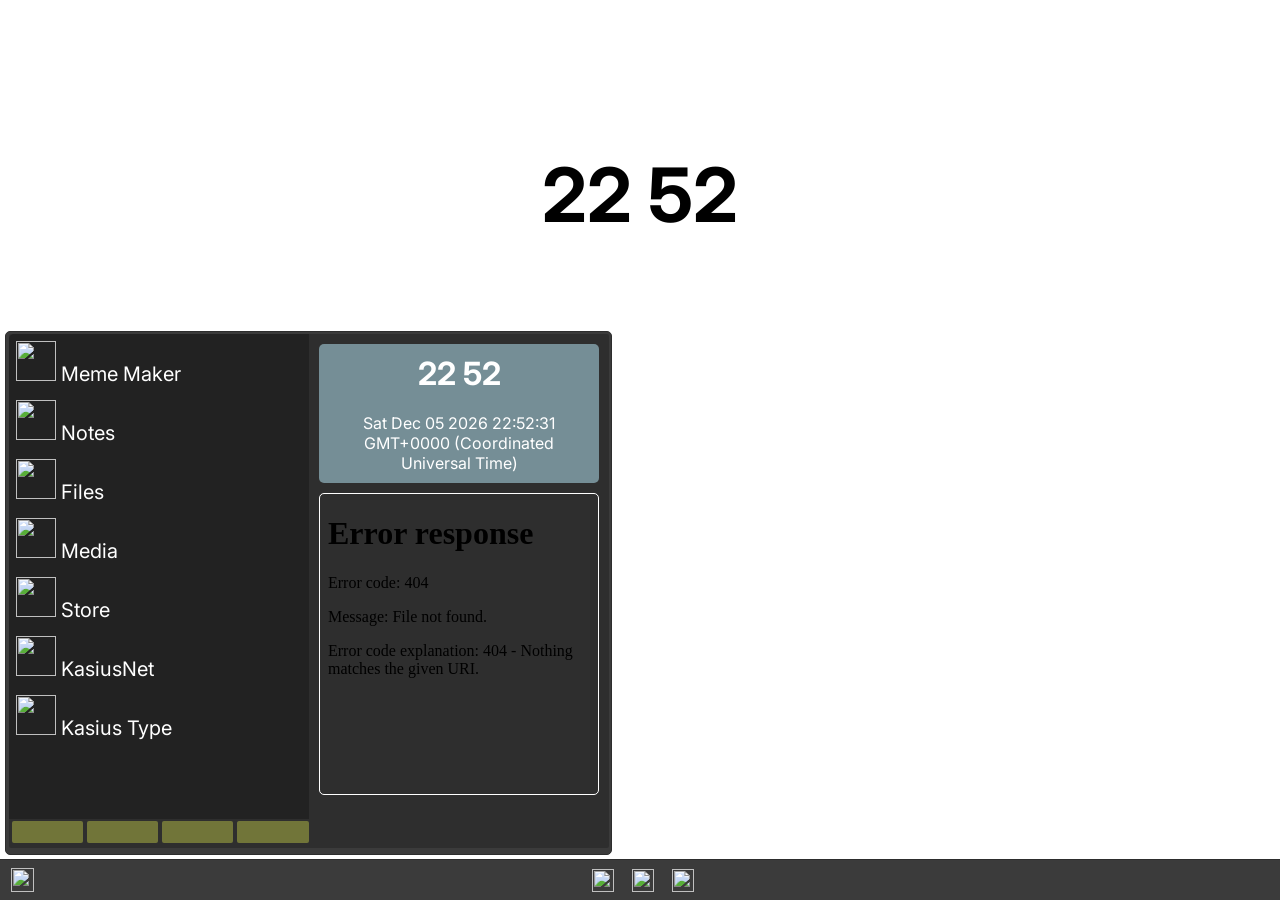
==== kaostest.html @ 1525d0ae "upload" ====
<html>
<head><title>User 1 - Kasius Next</title>
<!--Scripts-->
<script src="https://cdnjs.cloudflare.com/ajax/libs/jquery/2.1.3/jquery.min.js"></script>
<link href="https://fonts.googleapis.com/css2?family=Inter:wght@400;500;600;700&display=swap" rel="stylesheet">
<script src="https://ajax.googleapis.com/ajax/libs/jqueryui/1.11.2/jquery-ui.min.js"></script>
<script src="jqueryui2.js"></script>
<script type="text/javascript" src="close.js"></script>
<script type="text/javascript" src="Settings.js"></script>
<link rel="stylesheet" href="style.css" id="style">
<script src="fontawesome.js"></script>
</head>
<body id="body">

<div id="errorbox">
    <div id="errormessage">
        <h2>An Error Has Occured!</h2>
        <h4 id="errormessagetext">messagehere</h4>
        <br><br><br><br>
        <button onclick="hideerror()">OK</button>
        <button onclick="shutdown.play(); setTimeout(function () {window.location.replace('index.html')}, 1000);">Log Out</button>
    </div>
</div>

<div class="sidebar"></div>
<div class="sidebar2" id="Sidebar">

<div class="applist" style="width: 300px; margin-bottom: 2px; height: 485px; display: flex; flex-direction: column; float:left;">
<button onclick="Closetestwindow2()" class="menubutton2"><img src="Icons/mememaker.png" style="height: 40px; width: 40px;"></img> Meme Maker</button>
<button onclick="Closetestwindow3()" class="menubutton2"><img src="Icons/notes.png" style="height: 40px; width: 40px;"></img> Notes</button>
<button onclick="Closetestwindow()" class="menubutton2"><img src="Icons/filesicon.png" style="height: 40px; width: 40px;"></img> Files</button>
<button onclick="Closetestwindow4()" class="menubutton2"><img src="Icons/media.png" style="height: 40px; width: 40px;"></img> Media</button>
<button onclick="Closetestwindow5()" class="menubutton2"><img src="Icons/Store.png" style="height: 40px; width: 40px;"> Store</img></button>
<button onclick="browser()" class="menubutton2"><img src="Icons/browser.svg" style="height: 40px; width: 40px;"> KasiusNet</img></button>
<button onclick="Closetestwindowtype()" class="menubutton2"><img src="kasiustype/logo.png" style="height: 40px; width: 40px;"> Kasius Type</img></button>
</div>

<div style="width: 300px; margin-bottom: 2px; height: 485px; display: flex; flex-direction: column; float:right;">
<iframe style="height: 500px; border: none;" src="widgets.html"></iframe>
</div>

<div class="search">

<button style="width: 12%; height: 22px; border-radius: 0px; border: black solid 0px; background-color: #717539;" onclick="NotificationMenu()"><i class="fa-solid fa-message"></i></button>

<button style="width: 12%; background-color: #717539; border: black solid 0px; height: 22px;" onclick="Closetestwindow6()"><i class="fa-solid fa-gear"></i></button>

<button onclick="Closetestwindow7()" style="width: 12%; height: 22px; background-color: #717539; border: black solid 0px;"><i class="fa-solid fa-circle-info"></i></button>

<button onclick="shutdown.play(); setTimeout(function () {window.location.replace('index.html')}, 1000);" style="width: 12%; height: 22px; background-color: #717539; border: black solid 0px;"><i class="fa-solid fa-power-off"></i></button>
</div>
</div>

<div class="notifications" id="Sidebar2">
<h3 style="text-align: center;">Notifications Center</h3><br>
<ul id="list" class="list">
</ul>
</div>
<script type="text/javascript" src="notify.js"></script>


<!--Window-->

<section style="height: 615px; " id="section">
    <h1 id="span" style=" text-shadow: -1px -1px 0 white,-1px 0px 0 white,-1px 1px 0 white,0px -1px 0 white,0px 0px 0 white,0px 1px 0 white,1px -1px 0 white,1px 0px 0 white,1px 1px 0 white; z-index:-1; text-align: center;">TIME</h1>

<div style="display: none;" class="window" id="window">
 <div class="header">
    <button class="headertext"><i class="fa-solid fa-folder"></i> Files</button>
    <button onclick="Closetestwindow()" class="closebutton"><i class="fa-solid fa-xmark"></i></button>
    <button onclick="hide('window')" class="minimize"><i class="fa-solid fa-window-minimize"></i></button>
</div>
 <div class="content">
    <iframe src="" id="file" width="600" height="450" style=" border: black solid 0px; background:none;"></iframe>
</div>
</div>


<div style="display: none;" class="window" id="window2">
<div class="header">
    <button class="headertext"><i class="fa-solid fa-gamepad"></i> Meme Maker</button>
    <button onclick="Closetestwindow2()" class="closebutton"><i class="fa-solid fa-xmark"></i></button>
    <button onclick="hide('window2')" class="minimize"><i class="fa-solid fa-window-minimize"></i></button>
</div>
<div class="content">
    <iframe src="" id="mememaker" width="600" height="450" style=" border: black solid 0px;"></iframe>
</div>
</div>


<div style="display: none;" class="window" id="window3">
<div class="header" style="width: 800px;">
    <button class="headertext"><i class="fa-solid fa-book"></i></button>
    <button class="headertext" onclick="showsave()">Save</button>
    <button class="headertext" onclick="clearTXT()">New</button>
    <button class="headertext" onclick="setTXT()">Formatting</button>
    <button class="headertext" title="Kasius Next Notes v1.1">About</button>
    <button onclick="Closetestwindow3()" class="closebutton"><i class="fa-solid fa-xmark"></i></button>
    <button onclick="hide('window3')" class="minimize"><i class="fa-solid fa-window-minimize"></i></button>
</div>
<div class="content" style="width: 800px;">
    <div id="notessaveprompt" style="height: 450px; box-sizing: border-box; display:none;transition: all 0.2s ease;padding:10px;position: fixed; z-index: 1;background-color: #1d1d1ddd; backdrop-filter: blur(5px);">
        <details open><summary style="width: 191px;color: white; padding: 5px; font-weight: bold;margin-bottom: 5px;"><i class="fa-solid fa-file-signature"></i> File name</summary>
        <input class="noteinput" style="padding: 5px;" id="filename" value="project.txt"></details><br><br><br><br><br><br><br><br><br><br><br><br><br><br><br>
        <button class="kaosbutton" style="width: 100%; bottom: 0;" onclick="saveTXT(document.getElementById('filename').value)">Save File</button>
        <br>
        <button class="kaosbutton" style="width: 100%; bottom: 0;" onclick="showsave()">Close</button>
    </div>
    <div id="notessaveprompt1" style="width: 164; box-sizing: border-box;height: 450px; display: none; transition: all 0.2s ease 0s; padding: 10px; position: fixed; z-index: 1; background-color: rgba(29, 29, 29, 0.867); backdrop-filter: blur(5px); box-sizing: border-box;">
        <details><summary style="color: white; font-weight: bold;margin-bottom: 5px;"><i class="fa-solid fa-text-height"></i> Text size</summary>
        <input style="width: 100%; padding: 5px; border-radius: 3px;" type="range" min="0" max="100" value="20" onchange="document.getElementById('msg').style.fontSize = value"><br></details>
        <details><summary style="color: white; font-weight: bold;margin-bottom: 5px;"><i class="fa-solid fa-paint-roller"></i> Text color</summary>
        <input style="width: 100%; padding: 5px; border-radius: 3px;" type="color" onchange="document.getElementById('msg').style.color = value"></details>
        <details><summary style="color: white; font-weight: bold;margin-bottom: 5px;"><i class="fa-solid fa-font"></i> Text font</summary>
        <select style="background: lightgray; width: 100%; padding: 5px; border-radius: 3px;" id="font" onchange="fontTXT(value)">
            <option style="font-family: Inter;">Inter</option>
            <option style="font-family: Arial;">Arial</option>
            <option style="font-family: Verdana;">Verdana</option>
            <option style="font-family: Helvetica;">Helvetica</option>
            <option style="font-family: Times New Roman;">Times New Roman</option>
            <option style="font-family: Georgia;">Georgia</option>
            <option style="font-family: Garamond;">Garamond</option>
            <option style="font-family: Courier New;">Courier New</option>
            <option style="font-family: Lucida Console;">Lucida Console</option>
            <option style="font-family: Monaco;">Monaco</option>
            <option style="font-family: Brush Script MT;">Brush Script MT</option>
            <option style="font-family: Lucida Handwriting;">Lucida Handwriting</option>
            <option style="font-family: Copperplate;">Copperplate</option>
            <option style="font-family: Papyrus;">Papyrus</option>
          </select></details><br><br><br><br><br><br><br><br><br><br><br>
    </div>
    <textarea id="msg" style="outline: none;border: black solid 0px; width: 800; height: 450; resize: none;"></textarea>
</div>
</div>


<div style="display: none;" class="window" id="window4">
<div class="header" style="width: 800px;">
    <button class="headertext"><i class="fa-solid fa-photo-film"></i> Media</button>
    <button onclick="Closetestwindow4()" class="closebutton"><i class="fa-solid fa-xmark"></i></button>
    <button onclick="hide('window4')" class="minimize"><i class="fa-solid fa-window-minimize"></i></button>
</div>
<div class="content" style="width: 800px;">
    <iframe width="800" height="450" src="" id="media" style=" border: black solid 0px; resize: none;"></iframe>
</div>
</div>


<div style="display: none;" class="window" id="window5">
<div class="header">
    <button class="headertext"><i class="fa-solid fa-bag-shopping"></i> Store</button>
    <button onclick="Closetestwindow5()" class="closebutton"><i class="fa-solid fa-xmark"></i></button>
    <button onclick="hide('window5')" class="minimize"><i class="fa-solid fa-window-minimize"></i></button>
</div>
<div class="content">
    <iframe src="" id="store" width="600" height="450" style=" border: black solid 0px; background-color: white;"></iframe>
</div>
</div>


<div style="display: none;" class="window" id="window7">
<div class="header">
    <button class="headertext"><i class="fa-solid fa-circle-question"></i> About</button>
    <button onclick="Closetestwindow7()" class="closebutton"><i class="fa-solid fa-xmark"></i></button>
    <button onclick="hide('window7')" class="minimize"><i class="fa-solid fa-window-minimize"></i></button>
</div>
<div class="content">
    <iframe src="version.html" width="600" height="450" style=" border: black solid 0px; background-color: white;"></iframe>
</div>
</div>

<div style="display: none;" class="window" id="terminal">
<div class="header">
    <button class="headertext"><i class="fa-solid fa-gears"></i> Advanced Settings</button>
    <button onclick="Closetestwindowterminal()" class="closebutton"><i class="fa-solid fa-xmark"></i></button>
    <button onclick="hide('terminal')" class="minimize"><i class="fa-solid fa-window-minimize"></i></button>
</div>
<div class="content">
<iframe id="terminalframe" src="" width="600" height="450" style=" border: black solid 0px; background-color: white;"></iframe>
</div>
</div>

<div style="display: none;" class="window" id="type">
<div class="header" style="width: 1200px;">
    <button class="headertext"><i class="fa-solid fa-book"></i> Kasius Type</button>
    <button onclick="Closetestwindowtype()" class="closebutton"><i class="fa-solid fa-xmark"></i></button>
    <button onclick="hide('type')" class="minimize"><i class="fa-solid fa-window-minimize"></i></button>
</div>
<div class="content">
    <iframe id="typeframe" src="" height="565" style=" border: black solid 0px; background-color: white; width: 1200px;"></iframe>
</div>
</div>

<div style="display: none;" class="window" id="browser">
<div class="header" style="width: 800px;">
    <button class="headertext"><i class="fa-solid fa-network-wired"></i> KasiusNet</button>
    <button onclick="browser()" class="closebutton"><i class="fa-solid fa-xmark"></i></button>
    <button onclick="hide('browser')" class="minimize"><i class="fa-solid fa-window-minimize"></i></button>
</div>
<div class="content" style="width: 800px;">
    <iframe id="browserframe" src="" width="800" height="450" style=" border: black solid 0px;"></iframe>
</div>
</div>

<div style="display: none;" class="window" id="window6">
<div class="header" id="header">
    <button class="headertext"><i class="fa-solid fa-gear"></i> Settings</button>
    <button onclick="Closetestwindow6()" class="closebutton"><i class="fa-solid fa-xmark"></i></button>
    <button onclick="hide('window6')" class="minimize"><i class="fa-solid fa-window-minimize"></i></button>
</div>
<div class="content" style="width: 600px;">
    <div class="settingssidebar" style="width: 105.30px; float: left; height: 450px; backdrop-filter: blur(1px); box-sizing: border-box; padding: 5px;">
        <H4 style="padding:5px; margin-bottom: 5px;"><i class="fa-solid fa-gear"></i> General</H4>
        <H4 style="padding:5px; margin-bottom: 5px;"><i class="fa-solid fa-palette"></i> Themes</H4>
        <H4 style="padding:5px; margin-bottom: 5px;"><i class="fa-solid fa-clock"></i> Time</H4>
        <h4 style="padding:5px; margin-bottom: 5px;"><i class="fa-solid fa-circle-question"></i> About</h4>
        <h4 style="padding:5px; margin-bottom: 5px;" onclick="Closetestwindowterminal()"><i class="fa-solid fa-triangle-exclamation"></i> More</h4>
    </div>
<div class="Settings" style="background-color: lightgray; float: right; width: 484.7px; height: 440px; padding: 5px; opacity: .95; overflow: auto;">


<fieldset>
<legend>Background/Wallpaper</legend>
<button onclick="bg1()">Normal</button><br><br>
<button onclick="bg2()">City With Water</button><br><br>
<button onclick="bg3()">Flowers</button><br><br>
<button onclick="bg4()">Boardwalk</button><br><br>
<button onclick="bg5()">Random</button><br><br>
<input type="file" accept="image/*" onchange="custom_bg(event)">
</fieldset>

<fieldset>
<legend>Color Scheme</legend>
<button onclick="color1()">Reset Color</button><br><br>
<input type="color" id="color" style="height: 21px;"> <button onclick="getcolor()">Set</button>
</fieldset>

<fieldset>
<legend>Themes</legend>
<button onclick="theme1()">Default</button><br><br>
<input id="cssimport" placeholder="Import Theme"></input> <button onclick="cssimport()">Import</button>
</fieldset>

<fieldset>
<legend>Footer</legend>
<input id="changelogo" placeholder="Customize menu launch icon"></input> <button onclick="changelogo()">Change</button><br><br>
<input type="checkbox" id="hidequicklaunch" onclick="hidequicklaunch()"> Hide quick launch icons</input><br><br>
<button onclick="iconstyle1()">Left align icons</button>
<button onclick="iconstyle2()">Center icons</button>
</fieldset>

<fieldset>
<legend>Experimental</legend>
<input id="notifybeta" placeholder="Write a notification"></input> <button onclick="notifybeta()">Notify</button>
</fieldset>

<fieldset>
<legend>Updates</legend>
<p>You Are Using The Latest Version!</p><br>
<button>Check For Updates</button>
</fieldset>
</div>






</section>


<!--Footer-->

<footer id="footer">
<button onclick="menu()" class="menubutton" style="width: 35px; padding-top: 0px;" id="menutogglebutton"><img id="menutogglebuttonimg" src="https://zeankundev.github.io/KaOS-13/logo.svg" style="height: 24px; margin-top: 3px; width: 22.5px;"></img></button>
<nav><ul id="footer">
<li id="quicklaunch"><button onclick="Closetestwindow2()" class="menubutton"><img src="Icons/mememaker.png" style="height: 22.5px; width: 22.5px;"></img></button></li>
<li id="quicklaunch1"><button onclick="Closetestwindow3()" class="menubutton"><img src="Icons/notes.png" style="height: 22.5px; width: 22.5px;"></img></button></li>
<li id="quicklaunch2"><button onclick="Closetestwindow()" class="menubutton"><img src="Icons/filesicon.png" style="height: 22.5px; width: 22.5px;"></img></button></li>


<li><button style="display: none;" onclick="show('window')" class="menubuttonminimized" id="minimizedfiles"><img src="Icons/filesicon.png" style="height: 22.5px; width: 22.5px;"></img></button></li>
<li><button style="display: none;" onclick="show('window2')" class="menubuttonminimized" id="minimizedmeme"><img src="Icons/mememaker.png" style="height: 22.5px; width: 22.5px;"></img></button></li>
<li><button style="display: none;" onclick="show('window3')" class="menubuttonminimized" id="minimizednotes"><img src="Icons/notes.png" style="height: 22.5px; width: 22.5px;"></img></button></li>
<li><button style="display: none;" onclick="show('window4')" class="menubuttonminimized" id="minimizedmedia"><img src="Icons/media.png" style="height: 22.5px; width: 22.5px;"></img></button></li>
<li><button style="display: none;" onclick="show('window5')" class="menubuttonminimized" id="minimizedstore"><img src="Icons/Store.png" style="height: 22.5px; width: 22.5px;"></img></button></li>
<li><button style="display: none;" onclick="show('window7')" class="menubuttonminimized" id="minimizedabout"><i style="height: 22.5px; width: 22.5px;" class="fa-solid fa-circle-info"></i></button></li>
<li><button style="display: none;" onclick="show('window6')" class="menubuttonminimized" id="minimizedsettings"><i style="height: 22.5px; width: 22.5px;" class="fa-solid fa-gear"></i></button></li>
<li><button style="display: none;" onclick="show('terminal')" class="menubuttonminimized" id="minimizedterminal"><img src="Icons/terminal.png" style="height: 22.5px; width: 22.5px;"></img></button></li>
<li><button style="display: none;" onclick="show('browser')" class="menubuttonminimized" id="minimizedbrowser"><img src="Icons/browser.svg" style="height: 22.5px; width: 22.5px;"></img></button></li>
<li><button style="display: none;" onclick="show('type')" class="menubuttonminimized" id="minimizedtype"><img src="kasiustype/logo.png" style="height: 22.5px; width: 22.5px;"></img></button></li>
</ul></nav>

<button style="float: right;" onclick="NotificationMenu()" class="menubutton" style="width: 50px; padding-top: 0px;" id="menutogglebutton"><i style="height: 22.5px; width: 22.5px;" class="fa-solid fa-bars"></i></button>


</footer>




<script>
$( ".window" ).draggable({
	handle: ".header", 
	containment: "#body",
	opacity: 0.75
});
</script>
<script type="text/javascript" src="note.js"></script>
<script type="text/javascript" src="time.js"></script>
</body>
</html>
---- style.css ----
body {
  font-family: Inter !important;
  background-image: url("bg.jpg");
  overflow: hidden;
  background-size: cover;
  transition: all 0.2s ease;
}
footer {
  overflow: hidden;
  position: fixed;
  bottom: 0;
  width: 100%;
  background-color: #1d1d1ddd;
  height: 40px;
  margin: 0;
  padding: 0;
  backdrop-filter: blur(10px);
  text-align: center;
  position:fixed!important;
  z-index:3;
  border: #2d2d2d solid 1px;
  border-width: 1px 0px 0px 0px;
}
.window {
    height: 0px;
    width: 0px;
    display: none;
    animation: fadein;
    animation-duration: 0.25s;
}
.header {
   width: 600px;
   height: 30px;
   background-color: #1d1d1ddd;
   cursor: move;
   border-radius: 5px 5px 0px 0px;
   overflow: auto;
   backdrop-filter: blur(10px);
  
}
.content {
   width: 600px;
   margin: 0;
   padding: 0;
   height: 450px;
   border-radius: 0px 0px 5px 5px;
   box-shadow: 0 4px 8px 0 rgba(0, 0, 0, 0.2), 0 6px 20px 0 rgba(0, 0, 0, 0.19);
}
.headertext {
    color: white;
    background: none;
    height: 23.5px;
    border: black solid 0px;
    border-radius: 5px;
    font-size: 17.5px;
  margin: 3px;
  margin-right: 0px;
  transition: all 0.2s ease;
}
.headertext:hover {
  color: white;
  background: #4d4d4d90;
  height: 23.5px;
  border: black solid 0px;
  border-radius: 5px;
  font-size: 17.5px;
margin: 3px;
margin-right: 0px;
transition: all 0.2s ease;
}
.closebutton {
    float: right;
    color: white;
    background: darkred;
    height: 23.5px;
    width: 23.5px;;
    border: black solid 0px;
    border-radius: 5px;
    font-size: 18px;
  margin: 3px;
  transition: all 0.2s ease;
  
}
.closebutton:hover{
    background-color: red;
    border: black solid 0px;
    transition: all 0.2s ease;
}
.closebutton:active {
  background-color: darkred;
  transition: all 0.2s ease;
}
.menubutton {
    background-color: #2d2d2d00;
    border: black solid 0px;
    color: black;
    float: left;
    background-image:url("");
    height: 30px;
    width: 30px;
    border-radius: 5px;
    padding: 4px;
    margin: 5px;
    transition: all 0.2s ease;
}
li {
    float: left;
    display: block;
}
*{
    margin: 0;
    padding: 0;
    user-select: none;
    transition: all 0.2s ease;
}

nav{
    display: inline-block;
}
#span {
    font-size: 75px;
    color: black;
    text-align: center;
}
.applist {
    background-color: #1d1d1dbb;
    color: white;
    border-radius: 5px 0px 0px 0px;
    padding: 5px;
    box-sizing: border-box;
}
.sidebar{
    height:16.6%;
}
.search {
    bottom: 0;
    width: 100%;
    background-color: #1d1d1d66;
    padding: 3px;
    box-sizing: border-box;
  border-radius: 2px;
  color: white;
}
.search2 {
    width: 100%;
    box-sizing: border-box;
    background-color: #4dc0ed66;
    padding: 3px;
    color: white;
    border-radius: 2px;
}
.sidebar2 {
    height: 517.45px;
    width:600px;
    position:fixed!important;
    z-index:2;
    overflow:auto;
    padding: 2.5px;
    background-color: #1d1d1ddd;
    border-radius: 5px;
    backdrop-filter: blur(10px);
    bottom: 0;
    margin-bottom: 45px;
    animation: slideup;
    margin-left:5px;
    animation-duration: 0.25s;
    border: #2d2d2d solid 1px;
}
.menubutton2 {
    background: none;
    border: black solid 0px;
    font-family: Inter;
    color: white;
    float: left;
    text-align: left;
    font-size: 20px;
    margin-bottom: 10px;
    border-radius: 5px;
}
button {
    padding: 2px;
  }
.notifications {
    height: fit-content;
    width:300px;
    position:fixed!important;
    z-index:2;
    padding: 5px;
    background-color: #1d1d1ddd;
    color: white;
    right:0;
    bottom: 0;
    display: none;
    border-radius: 5px;
    backdrop-filter: blur(10px);
    animation: slideright;
    animation-duration: 0.25s;
    margin-bottom: 45px;
    transition: all 0.2s ease;
    overflow: auto;
    border: #2d2d2d solid 1px;
    margin-right:5px;
}
.list {
    width: 60%;
    margin: auto;
}
  .minimize {
        float: right;
    color: white;
    background: NONE;
    height: 23.5px;
    width: 23.5px;;
    border: black solid 0px;
    border-radius: 5px;
    font-size: 14px;
  margin: 3px;
  transition: all 0.2s ease;
}
.minimize:hover{
    background-color: red;
    border: black solid 0px;
    transition: all 0.2s ease;
}
.minimize:active {
  background-color: darkred;
  transition: all 0.2s ease;
}
  .menubuttonminimized {
    background-color: #8d8d8d80;
    border: black solid 0px;
    color: black;
    float: left;
    padding: 4px !important;
    font-size: 20px;
    height: 30px;
    width: 30px;
    margin: 5px;
    transition: all 0.2s ease;
    border-radius: 5px;
}
.menubutton2:hover {
  background-color: #4d4d4d66;
  transition: all 0.2s ease;
}
.menubutton2:active {
  background-color: #6d6d6d66;
  cursor: progress;
  transition: all 0.2s ease;
}
.menubutton:hover {
  background-color: #4d4d4d40;
  transition: all 0.2s ease;
}
.menubutton:active {
  background-color: #6d6d6d66;
  cursor: progress;
  transition: all 0.2s ease;
}
.notification {
  background-color: #4d4d4d;
  padding: 5px;
  margin-bottom: 5px;
  border-radius: 5px;
}
fieldset {
  border-radius: 5px;
  padding: 5px;
}
#menutogglebutton {
    font-size: 22px;
    color: white;
}
.settingssidebar {
  backdrop-filter: blur(10px);
  background-color: #1d1d1ddd;
  color: white;
}
.Settings {
   backdrop-filter: blur(10px);
}
button {
   background: lightgray;
   border:#767676 solid 1px;
   border-radius: 2.5px;
   transition: all 0.2s ease;
}
.settings button {
    padding:5px;
}
.kaosbutton {
   background: none;
   border:none;
   border-radius: 2.5px;
   transition: all 0.2s ease;
  padding:10px;
  color: white;
  font-size: 16px
}
.Settings button:hover {
   background: rgb(192, 192, 192);
   border:#767676 solid 1px;
   border-radius: 2.5px;
   transition: all 0.2s ease;
}
.kaosbutton:hover {
  background: #4d4d4d90;
  border:none;
  border-radius: 2.5px;
  transition: all 0.2s ease;
}
.Settings button:active {
   background: gray;
   border:#1d1d1d solid 1px;
   border-radius: 2.5px;
   transition: all 0.2s ease;
}
.kaosbutton:active {
  background: #4d4d4d;
  border:none;
  border-radius: 2.5px;
  transition: all 0.2s ease;
}
.Settings input {
   background: lightgray;
   border:#767676 solid 1px;
   border-radius: 2.5px;
   padding: 2px;
   transition: all 0.2s ease;
    padding:5px;
}
input {
  background: lightgray;
  border:#767676 solid 1px;
  border-radius: 2.5px;
  padding: 2px;
  transition: all 0.2s ease;
}
.Settings input:focus {
   background: white;
   border:#767676 solid 1px;
   border-radius: 2.5px;
   transition: all 0.2s ease;
  outline: none;
}
.menubuttonminimized:hover {
      background-color: #9d9d9d20;
      transition: all 0.2s ease;
}
.menubuttonminimized:active {
  background-color: #6d6d6d66;
  transition: all 0.2s ease;
}
textarea {
  padding: 5px;
  font-family: Inter;
  font-size: 20px;
}
.search i {
  color: lightgray;
}
.search button,input {
  border-radius: 2px !important;
}
.search input {
  background-color: lightgray;
}
@keyframes fadein {
    0% {
        opacity: 0;
    }
    100% {
        opacity: 1;
    }
}
@keyframes slideright {
    0% {
          transform: translateX(50%);
    }
    100% {
          transform: translateX(0%);
    }
}
@keyframes slideup {
    0% {
          transform: translateY(25%);
    }
    100% {
          transform: translateY(0%);
    }
}
#msg {
  background: lightgray;
}
#errorbox {
  position:fixed!important;
  z-index:2;
  height: 100%;
  width: 100%;
  background: none;
  backdrop-filter: blur(10px);
  display:flex;
  align-items: center;
  justify-content: center;
  display:none;
  animation: fadein;
  animation-duration: 0.25s;
}
#errormessage {
  text-align: center;
  background-color: #1d1d1ddd;
  border: #2d2d2d solid 1px;
  color:white;
  border-radius: 5px;
  padding: 5px;
}
#errormessage button {
  width: 100%;
  height:30px;
  margin-bottom: 5px;
  background: lightgray;
  border:#767676 solid 1px;
  border-radius: 2.5px;
  transition: all 0.2s ease;
}
#errormessage button:hover {
  background: gray;
  border:#767676 solid 1px;
  border-radius: 2.5px;
  transition: all 0.2s ease;
}
#errormessage button:active {
  background: lightgray;
  border:#767676 solid 1px;
  border-radius: 2.5px;
  transition: all 0.2s ease;
}
::-webkit-scrollbar {
  width: 6px;
  height: 6px;
}
::-webkit-scrollbar-button {
  width: 4px;
  height: 4px;
}
::-webkit-scrollbar-thumb {
  background: #e1e1e1;
  border: 0px none #ffffff;
  border-radius: 41px;
}
::-webkit-scrollbar-thumb:hover {
  background: #ffffff;
}
::-webkit-scrollbar-thumb:active {
  background: #ffffff;
}
::-webkit-scrollbar-track {
  background: #1d1d1d;
  border: 0px none #ffffff;
  border-radius: 50px;
}
::-webkit-scrollbar-track:hover {
  background: #1d1d1d;
}
::-webkit-scrollbar-track:active {
  background: #1d1d1d;
}
::-webkit-scrollbar-corner {
  background: transparent;
}
.noteinput {
  background: none;
  border: none;
  color: white;
  font-family: inter;
}
.noteinput:focus {
  background: lightgray;
  border: none;
  color: black;
  outline: none;
}
#notessaveprompt1 input {
  background: none;
  border: none;
  color: white;
  font-family: inter;
}
#notessaveprompt1 input:focus {
  background: lightgray;
  border: none;
  color: white;
  font-family: inter;
  outline: none;
}
#notessaveprompt1 select {
  background: none !important;
  border: none;
  color: white;
  font-family: inter;
}
#notessaveprompt1 select:focus {
  background: lightgray !important;
  border: none;
  color: black;
  font-family: inter;
  outline: none;
}
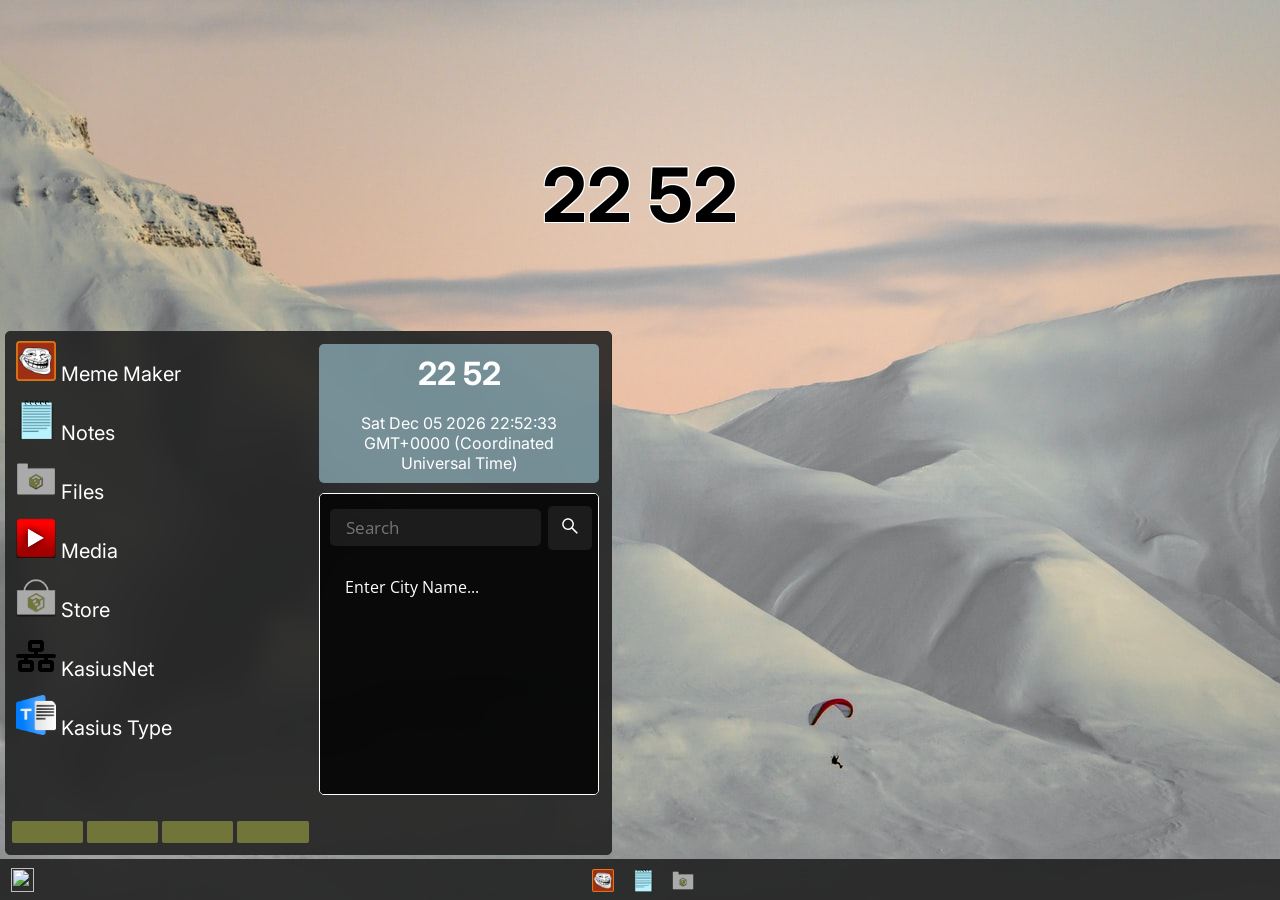
==== commit 46a917f5: "update" ====
--- a/kaostest.html
+++ b/kaostest.html
@@ -165,7 +165,7 @@
     <button onclick="hide('window7')" class="minimize"><i class="fa-solid fa-window-minimize"></i></button>
 </div>
 <div class="content">
-    <iframe src="version.html" width="600" height="450" style=" border: black solid 0px; background-color: white;"></iframe>
+    <iframe src="apps/version.html" width="600" height="450" style=" border: black solid 0px; background-color: white;"></iframe>
 </div>
 </div>
 
--- a/style.css
+++ b/style.css
@@ -123,7 +123,6 @@
     text-align: center;
 }
 .applist {
-    background-color: #1d1d1dbb;
     color: white;
     border-radius: 5px 0px 0px 0px;
     padding: 5px;
@@ -135,7 +134,6 @@
 .search {
     bottom: 0;
     width: 100%;
-    background-color: #1d1d1d66;
     padding: 3px;
     box-sizing: border-box;
   border-radius: 2px;
@@ -144,7 +142,6 @@
 .search2 {
     width: 100%;
     box-sizing: border-box;
-    background-color: #4dc0ed66;
     padding: 3px;
     color: white;
     border-radius: 2px;
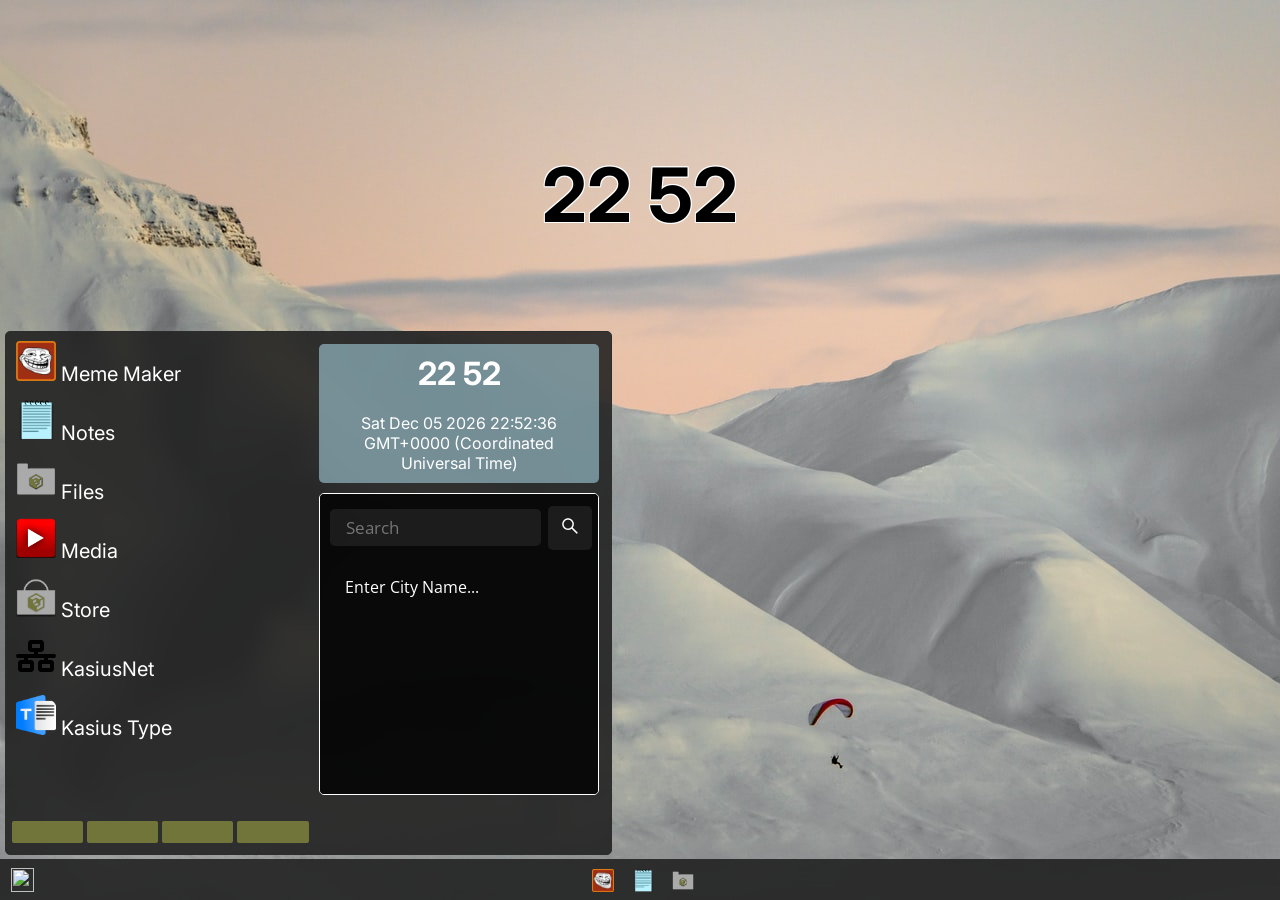
==== commit abb07614: "update" ====
--- a/kaostest.html
+++ b/kaostest.html
@@ -4,11 +4,11 @@
 <script src="https://cdnjs.cloudflare.com/ajax/libs/jquery/2.1.3/jquery.min.js"></script>
 <link href="https://fonts.googleapis.com/css2?family=Inter:wght@400;500;600;700&display=swap" rel="stylesheet">
 <script src="https://ajax.googleapis.com/ajax/libs/jqueryui/1.11.2/jquery-ui.min.js"></script>
-<script src="jqueryui2.js"></script>
-<script type="text/javascript" src="close.js"></script>
-<script type="text/javascript" src="Settings.js"></script>
+<script src="scripts/jqueryui2.js"></script>
+<script type="text/javascript" src="scripts/close.js"></script>
+<script type="text/javascript" src="scripts/Settings.js"></script>
 <link rel="stylesheet" href="style.css" id="style">
-<script src="fontawesome.js"></script>
+<script src="scripts/fontawesome.js"></script>
 </head>
 <body id="body">
 
@@ -56,7 +56,7 @@
 <ul id="list" class="list">
 </ul>
 </div>
-<script type="text/javascript" src="notify.js"></script>
+<script type="text/javascript" src="scripts/notify.js"></script>
 
 
 <!--Window-->
@@ -306,7 +306,7 @@
 	opacity: 0.75
 });
 </script>
-<script type="text/javascript" src="note.js"></script>
-<script type="text/javascript" src="time.js"></script>
+<script type="text/javascript" src="scripts/note.js"></script>
+<script type="text/javascript" src="scripts/time.js"></script>
 </body>
 </html>
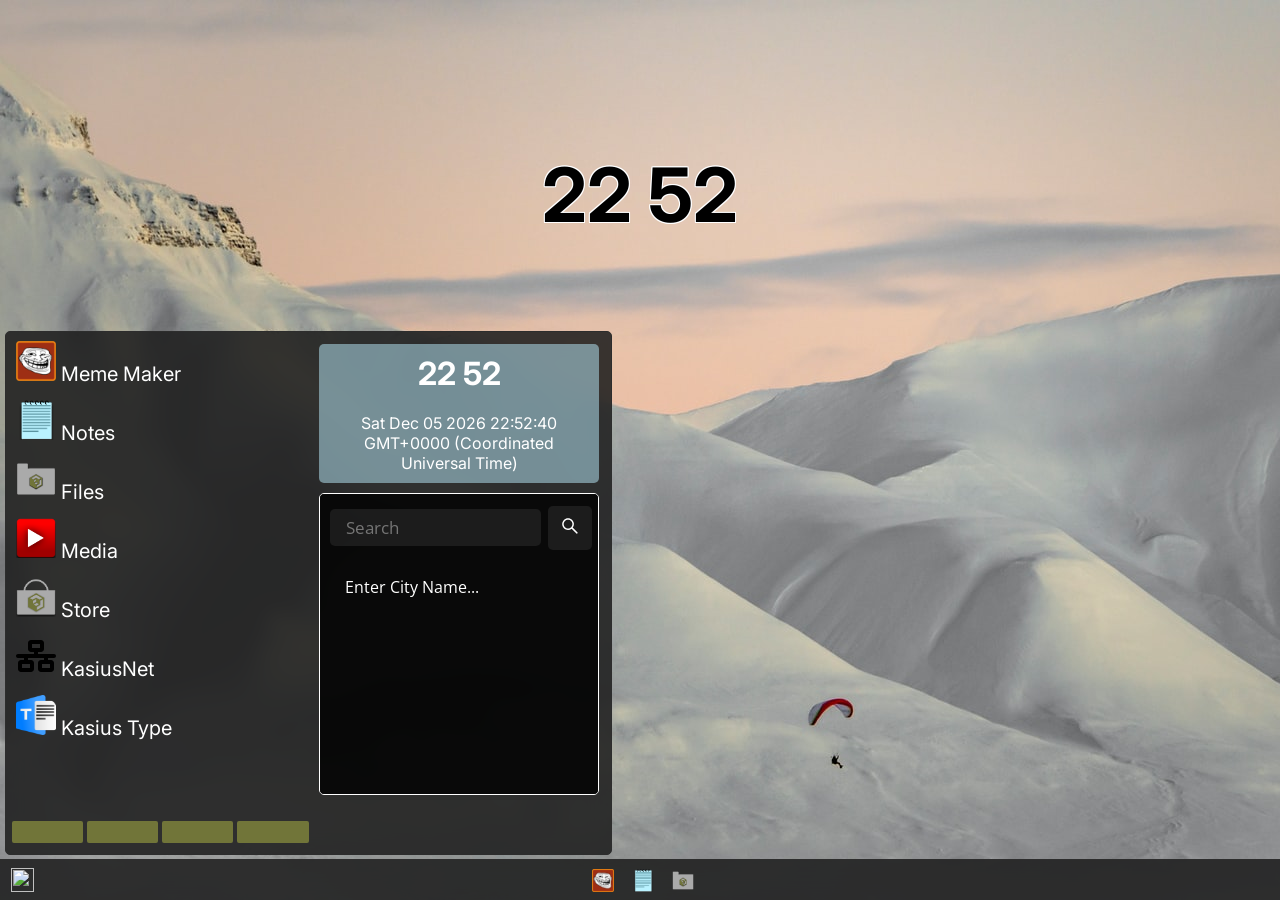
==== commit 4a7b5efe: "update" ====
--- a/kaostest.html
+++ b/kaostest.html
@@ -4,7 +4,6 @@
 <script src="https://cdnjs.cloudflare.com/ajax/libs/jquery/2.1.3/jquery.min.js"></script>
 <link href="https://fonts.googleapis.com/css2?family=Inter:wght@400;500;600;700&display=swap" rel="stylesheet">
 <script src="https://ajax.googleapis.com/ajax/libs/jqueryui/1.11.2/jquery-ui.min.js"></script>
-<script src="scripts/jqueryui2.js"></script>
 <script type="text/javascript" src="scripts/close.js"></script>
 <script type="text/javascript" src="scripts/Settings.js"></script>
 <link rel="stylesheet" href="style.css" id="style">
